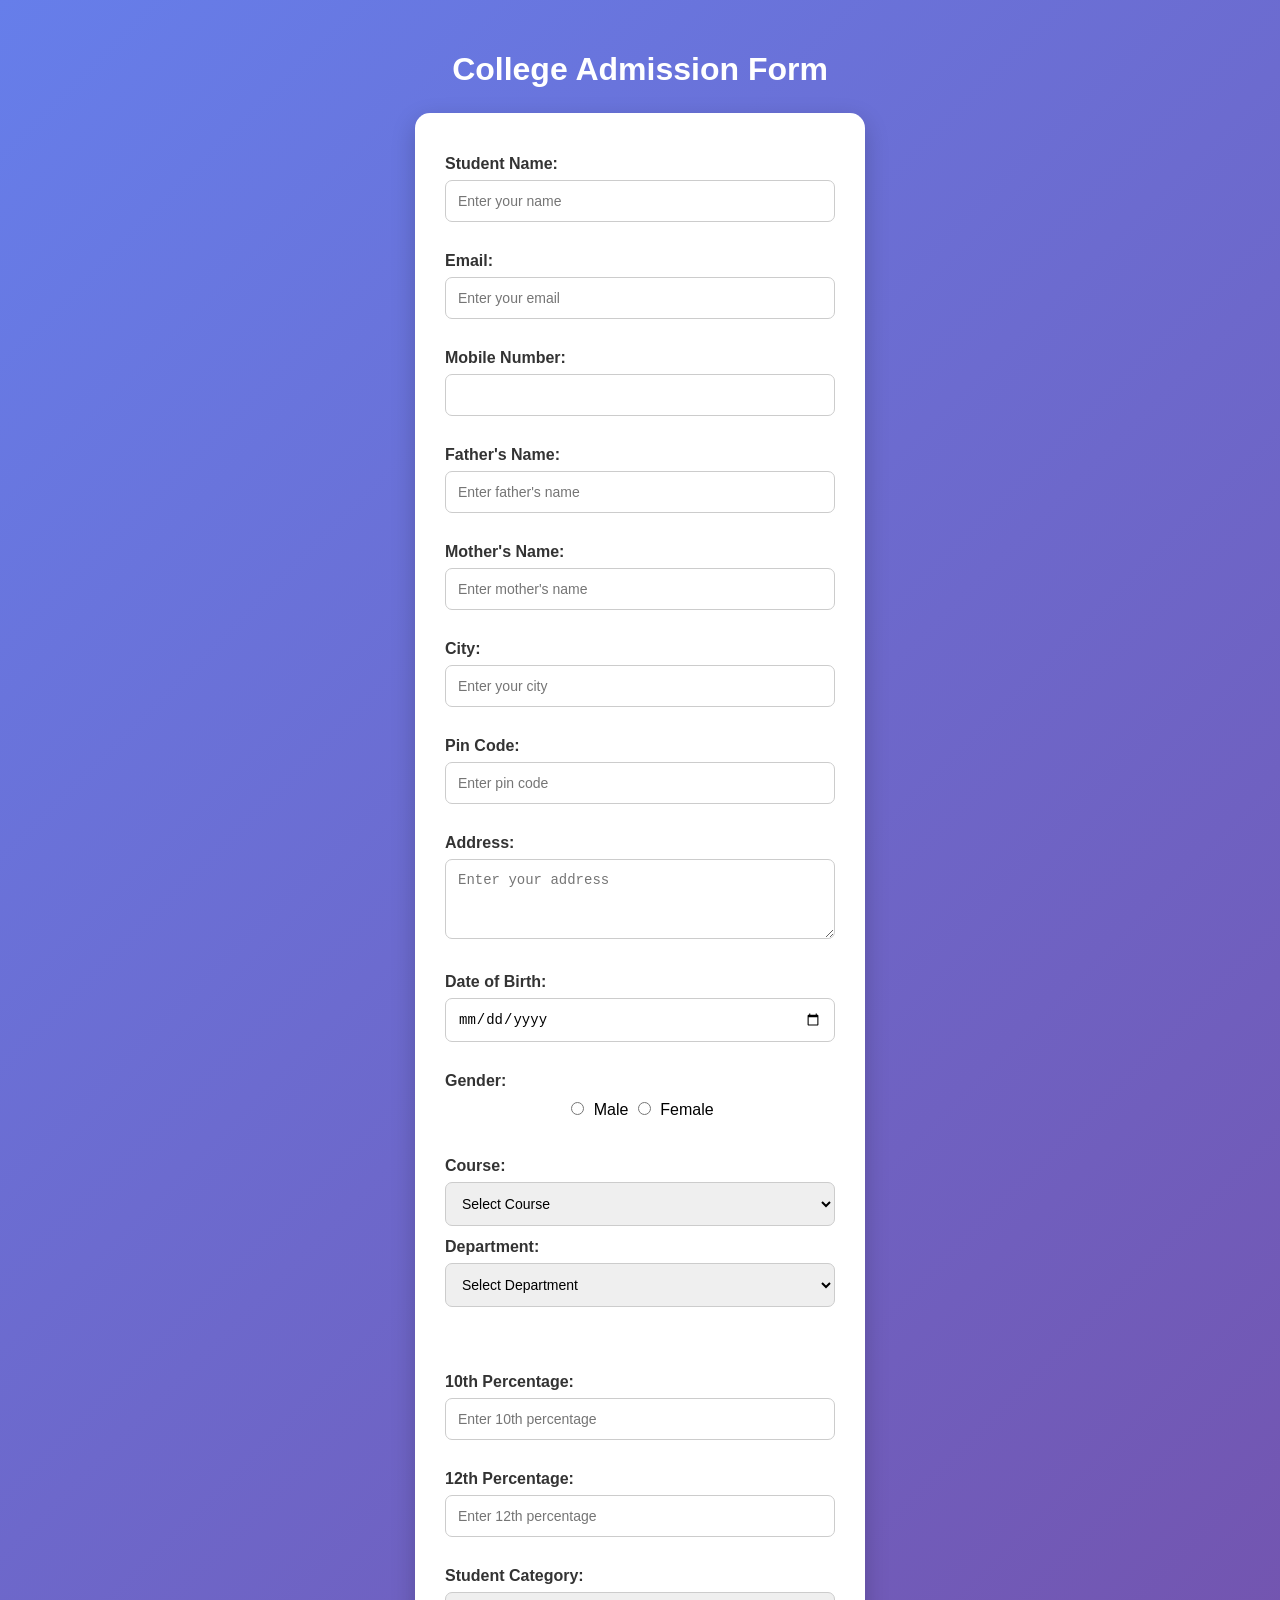
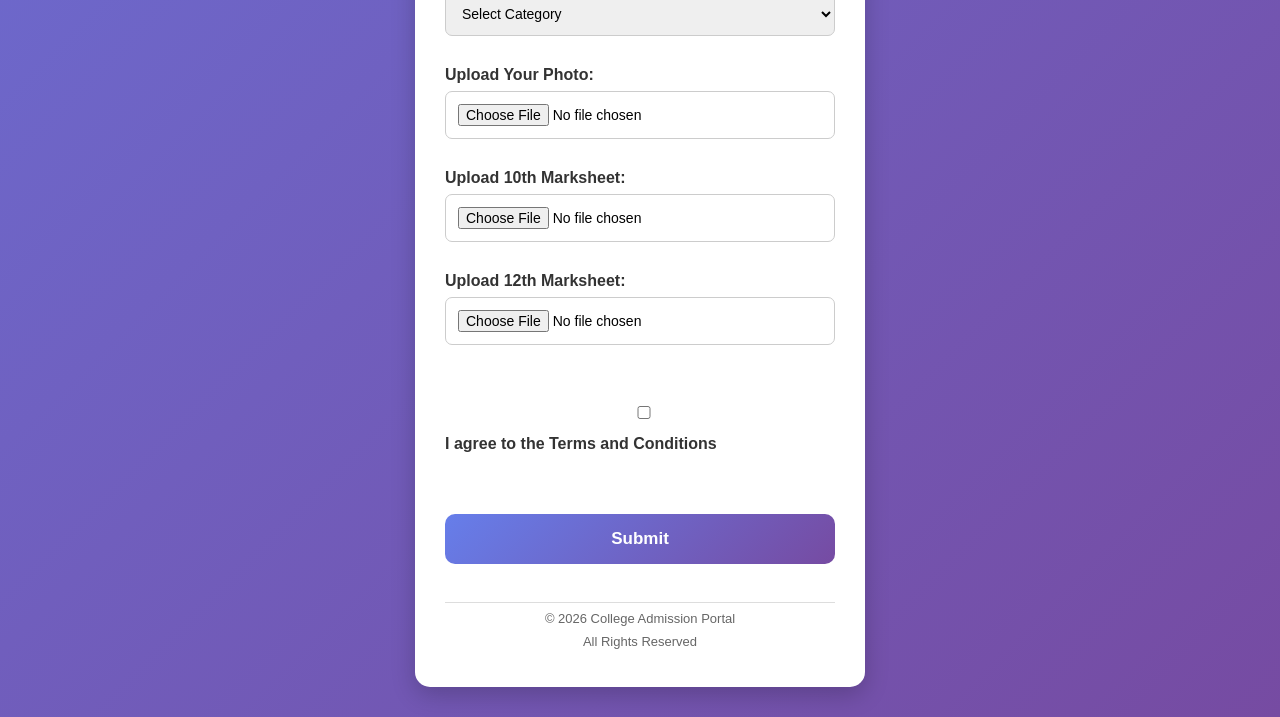
==== Student-Admission-Form/index.html @ 25e41804 "Student Admission Form Completed" ====
<!DOCTYPE html>
<html lang="en">
<head>
    <meta charset="UTF-8">
    <meta name="viewport" content="width=device-width, initial-scale=1.0">
    <title>Student Admission Form</title>
    <link rel="stylesheet" href="style.css">
</head>
<body>

    <h1>College Admission Form</h1>

    <form id="admissionForm">

        <label>Student Name:</label>
        <input type="text" placeholder="Enter your name"required>
        <br><br>

        <label>Email:</label>
        <input type="email" placeholder="Enter your email" required>
        <br><br>

        <label>Mobile Number:</label>
        <input type="tel" minlength="10" maxlength="10" pattern="[0-9]{10}" required>
        <br><br>

        <label>Father's Name:</label>
        <input type="text" placeholder="Enter father's name" required>
        <br><br>

        <label>Mother's Name:</label>
        <input type="text" placeholder="Enter mother's name" required>
        <br><br>

        <label>City:</label>
        <input type="text" placeholder="Enter your city" required>
        <br><br>

        <label>Pin Code:</label>
        <input type="number" placeholder="Enter pin code" required>
        <br><br>

        <label>Address:</label>
        <textarea placeholder="Enter your address" required></textarea>
        <br><br>


        <label>Date of Birth:</label>
        <input type="date">
        <br><br>

        <label>Gender:</label>
        <input type="radio" name="gender" required> Male
        <input type="radio" name="gender" required> Female
        <br><br>
        <label>Course:</label>
        <select>
            <option>Select Course</option>
            <option>BCA</option>
            <option>BBA</option>
            <option>B.Tech</option>
            <option>MCA</option>
            </select>  

        <label for="department">Department:</label>

        <select id="department" name="department">
            <option value="">Select Department</option>
            <option value="cs">Computer Science</option>
            <option value="management">Management</option>
            <option value="it">Information Technology</option>
        </select>
        <br><br>
        <br><br>

        <label>10th Percentage:</label>
        <input type="number" placeholder="Enter 10th percentage" min="33" max="100">
        <br><br>

        <label>12th Percentage:</label>
        <input type="number" placeholder="Enter 12th percentage" min="33" max="100">
        <br><br>
        <label>Student Category:</label>
        <select>
            <option>Select Category</option>
            <option>General</option>
            <option>OBC</option>
            <option>SC</option>
            <option>ST</option>
        </select>
        <br><br>
        <label>Upload Your Photo:</label>
        <input type="file" accept="image/*">
        <br><br>

        <label>Upload 10th Marksheet:</label>
        <input type="file" accept=".pdf,image/*">
        <br><br>

        <label>Upload 12th Marksheet:</label>
        <input type="file" accept=".pdf,image/*">
        <br><br>
        <br><br>

        <input type="checkbox" id="terms" required>
        <label for="terms">
            I agree to the Terms and Conditions
        </label>

        <br><br>

        
        <button type="submit">Submit</button>
    <br><br>
<hr>

<p>© 2026 College Admission Portal</p>
<p>All Rights Reserved</p>
</form>
<script src="script.js"></script>
</body>
</html>
---- Student-Admission-Form/style.css ----
* {
    box-sizing: border-box;
}

body {
    font-family: Arial, sans-serif;
    background: linear-gradient(135deg, #667eea, #764ba2);
    text-align: center;
    padding: 30px 15px;
    margin: 0;
}

h1 {
    color: white;
    margin-bottom: 25px;
}

form {
    background: white;
    width: 100%;
    max-width: 450px;
    margin: auto;
    padding: 30px;
    border-radius: 15px;
    box-shadow: 0 8px 25px rgba(0,0,0,0.2);
}

label {
    display: block;
    text-align: left;
    color: #333;
    font-weight: bold;
    margin-top: 12px;
}

input:not([type="radio"]), select, textarea {
    width: 100%;
    padding: 12px;
    margin-top: 7px;
    border: 1px solid #ccc;
    border-radius: 7px;
    font-size: 14px;
}

textarea {
    min-height: 80px;
    resize: vertical;
}

input:focus, select:focus, textarea:focus {
    outline: none;
    border-color: #667eea;
}

button {
    background: linear-gradient(135deg, #667eea, #764ba2);
    color: white;
    padding: 15px 40px;
    border: none;
    border-radius: 10px;
    margin-top: 25px;
    font-size: 17px;
    font-weight: bold;
    cursor: pointer;
    width: 100%;
    transition: 0.3s;
}

button:hover {
    background: #4c51bf;
    transform: translateY(-3px);
}

button:hover {
    background: #8c9b0a;
    transform: scale(1.03);
}

input[type="radio"] {
    margin: 12px 5px;
}
form p {
    color: #666;
    font-size: 13px;
    margin: 8px 0;
}

form hr {
    border: none;
    border-top: 1px solid #ddd;
    margin-top: 20px;
}
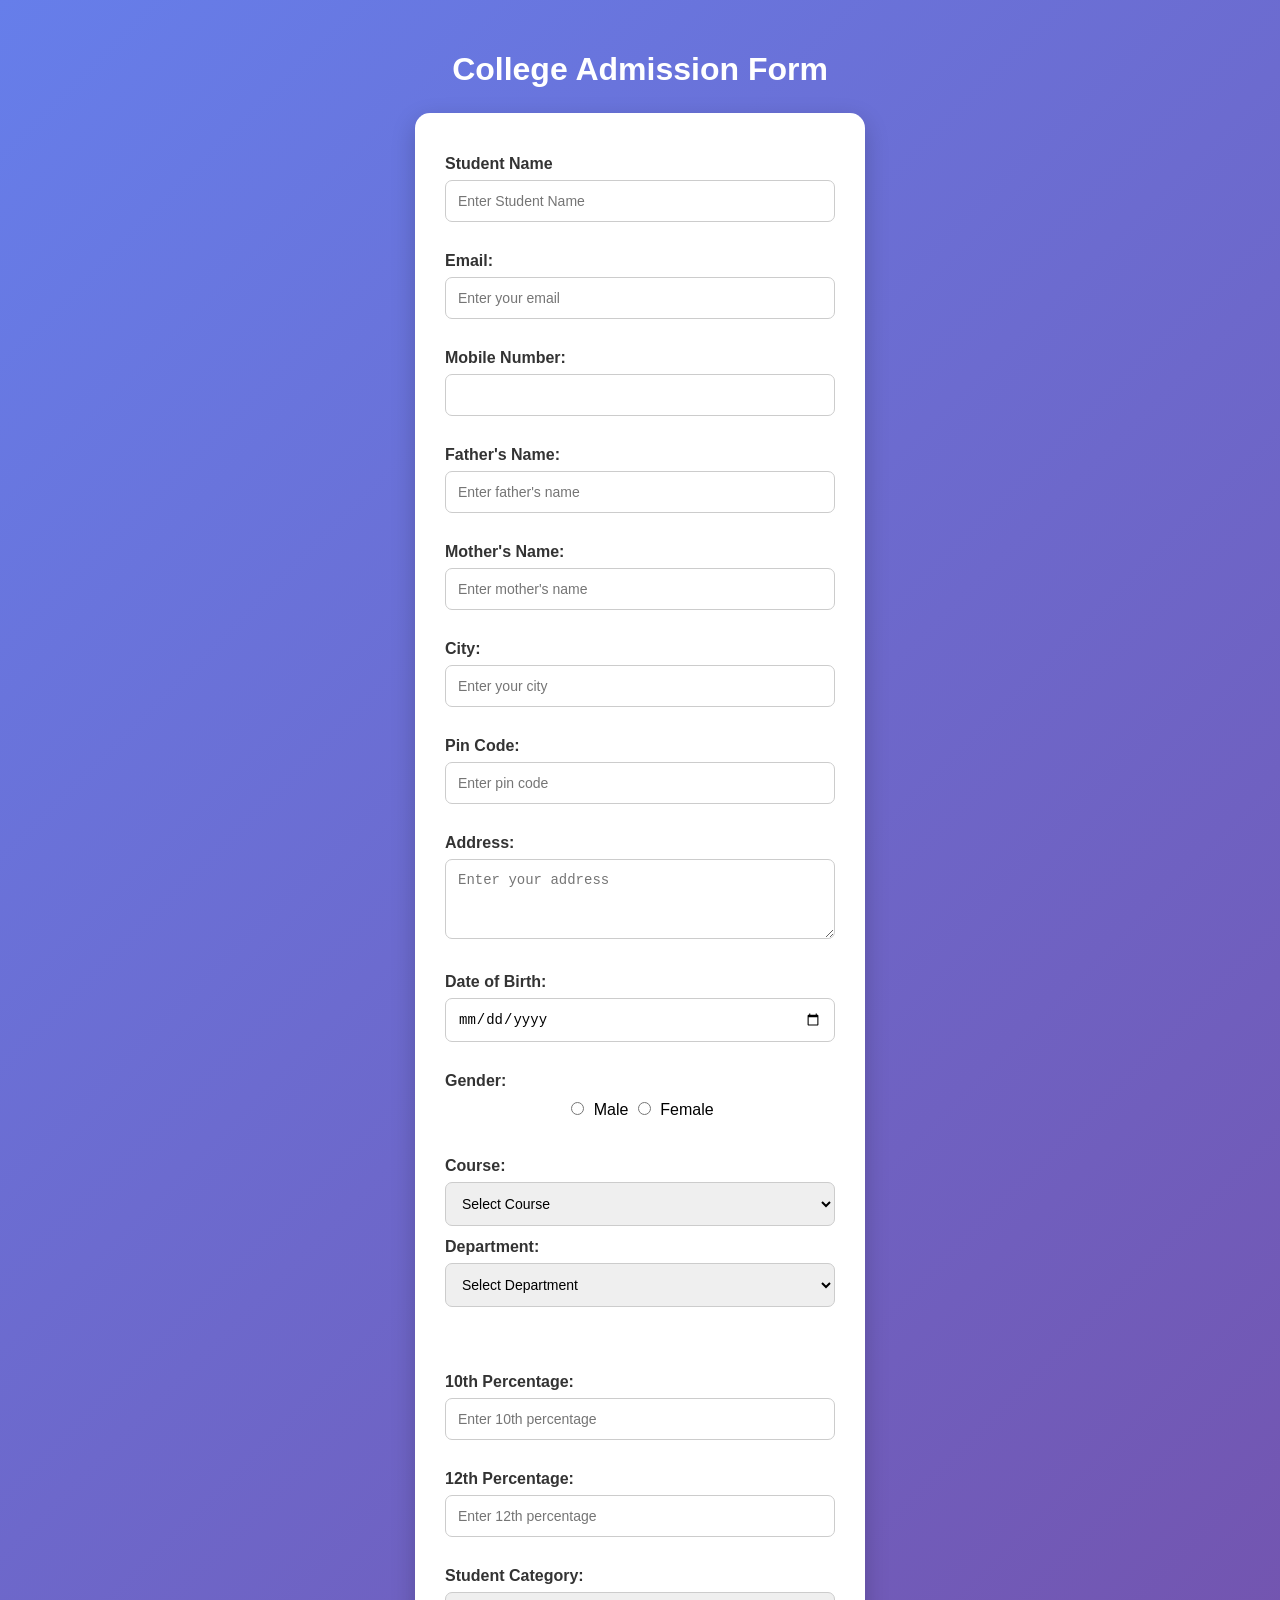
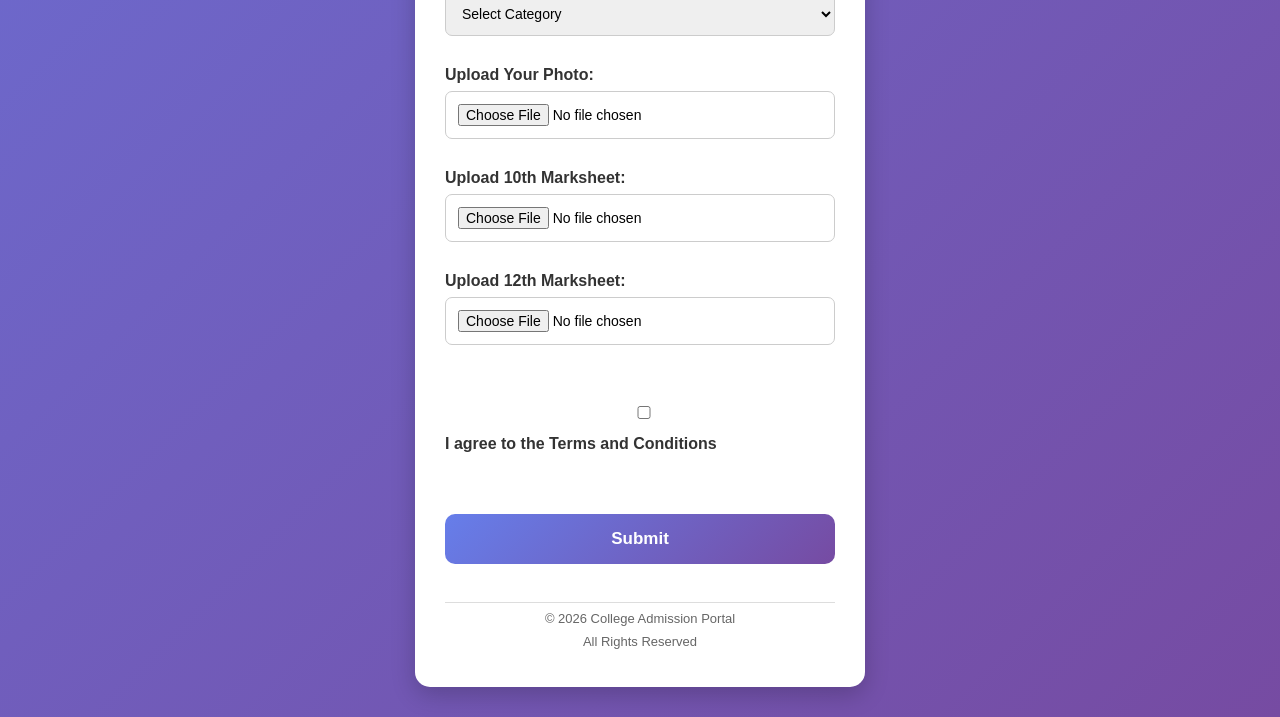
==== commit 75e2e5c7: "Added LocalStorage to Admission Form" ====
--- a/Student-Admission-Form/index.html
+++ b/Student-Admission-Form/index.html
@@ -13,49 +13,49 @@
 
     <form id="admissionForm">
 
-        <label>Student Name:</label>
-        <input type="text" placeholder="Enter your name"required>
+        <label>Student Name</label>
+        <input type="text" name="studentName" placeholder="Enter Student Name">
         <br><br>
 
         <label>Email:</label>
-        <input type="email" placeholder="Enter your email" required>
+        <input type="email" name="email" placeholder="Enter your email" required>
         <br><br>
 
         <label>Mobile Number:</label>
-        <input type="tel" minlength="10" maxlength="10" pattern="[0-9]{10}" required>
+        <input type="tel" name="mobileNumber" minlength="10" maxlength="10" pattern="[0-9]{10}" required>
         <br><br>
 
         <label>Father's Name:</label>
-        <input type="text" placeholder="Enter father's name" required>
+        <input type="text" name="fathersName" placeholder="Enter father's name" required>
         <br><br>
 
         <label>Mother's Name:</label>
-        <input type="text" placeholder="Enter mother's name" required>
+        <input type="text" name="MothersName" placeholder="Enter mother's name" required>
         <br><br>
 
         <label>City:</label>
-        <input type="text" placeholder="Enter your city" required>
+        <input type="text" name="City" placeholder="Enter your city" required>
         <br><br>
 
         <label>Pin Code:</label>
-        <input type="number" placeholder="Enter pin code" required>
+        <input type="number" name="PinCode" placeholder="Enter pin code" required>
         <br><br>
 
         <label>Address:</label>
-        <textarea placeholder="Enter your address" required></textarea>
+        <textarea name="Address" placeholder="Enter your address" required></textarea>
         <br><br>
 
 
         <label>Date of Birth:</label>
-        <input type="date">
+        <input type="date" name="DateOfBirth">
         <br><br>
 
         <label>Gender:</label>
-        <input type="radio" name="gender" required> Male
-        <input type="radio" name="gender" required> Female
+        <input type="radio" name="gender" value="Male" required> Male
+        <input type="radio" name="gender" value="Female" required> Female
         <br><br>
         <label>Course:</label>
-        <select>
+        <select name="course">
             <option>Select Course</option>
             <option>BCA</option>
             <option>BBA</option>
@@ -75,14 +75,14 @@
         <br><br>
 
         <label>10th Percentage:</label>
-        <input type="number" placeholder="Enter 10th percentage" min="33" max="100">
+        <input type="number" name="tenthPercentage" placeholder="Enter 10th percentage" min="33" max="100">
         <br><br>
 
         <label>12th Percentage:</label>
-        <input type="number" placeholder="Enter 12th percentage" min="33" max="100">
+        <input type="number" name="twelfthPercentage" placeholder="Enter 12th percentage" min="33" max="100">
         <br><br>
         <label>Student Category:</label>
-        <select>
+        <select name="category">
             <option>Select Category</option>
             <option>General</option>
             <option>OBC</option>
@@ -91,15 +91,15 @@
         </select>
         <br><br>
         <label>Upload Your Photo:</label>
-        <input type="file" accept="image/*">
+        <input type="file" name="photo" accept="image/*">
         <br><br>
 
         <label>Upload 10th Marksheet:</label>
-        <input type="file" accept=".pdf,image/*">
+        <input type="file" name="tenthMarksheet" accept=".pdf,image/*">
         <br><br>
 
         <label>Upload 12th Marksheet:</label>
-        <input type="file" accept=".pdf,image/*">
+        <input type="file" name="twelfthMarksheet" accept=".pdf,image/*">
         <br><br>
         <br><br>
 
